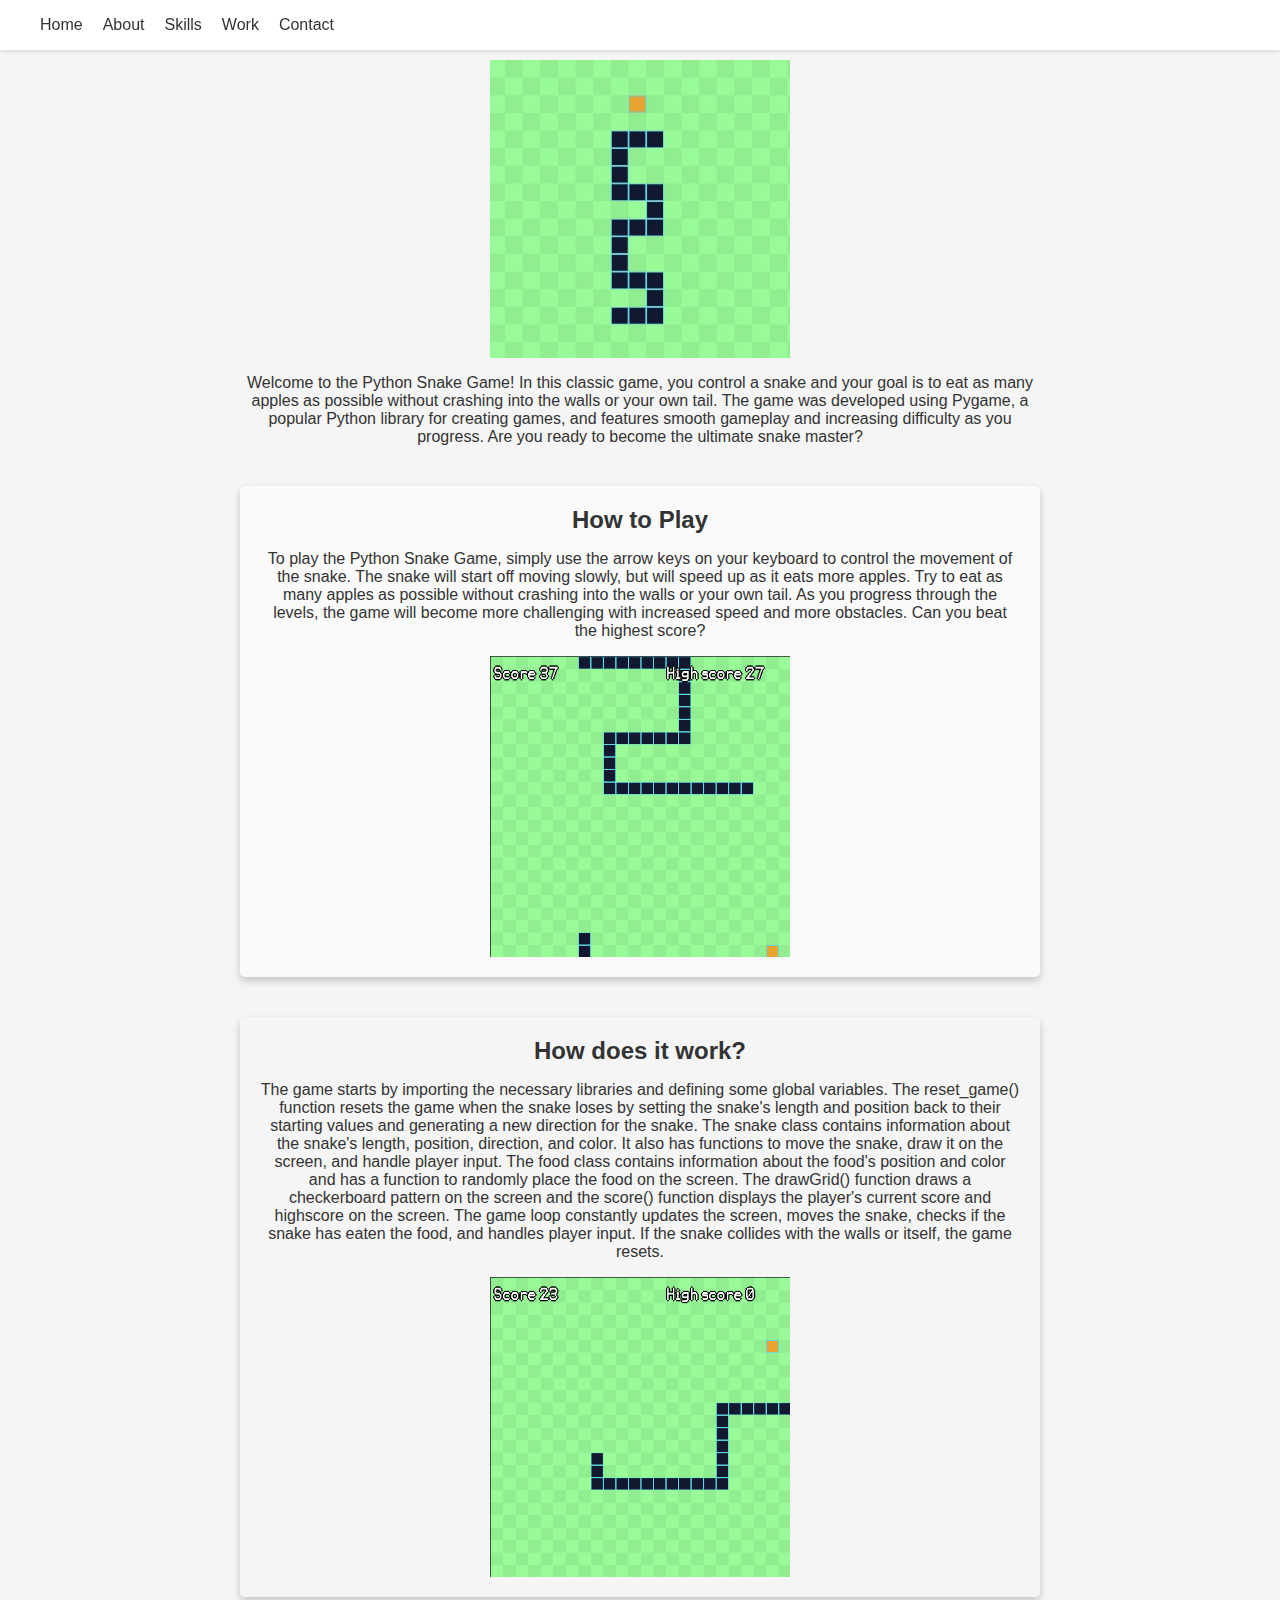
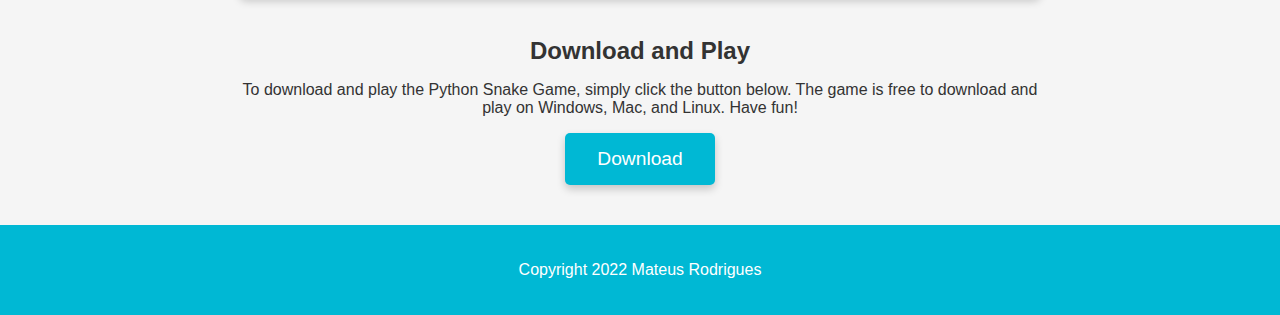
==== pysnake/pysnake.html @ a2c0e55d "Add files via upload" ====
<!DOCTYPE html>
<html>
<head>
  <title>Python Snake Game</title>
  <link rel="stylesheet" type="text/css" href="style.css">
</head>
<body>
  <header>
    <nav>
        <ul id="navbar">
          <li><a href="../index.html">Home</a></li>
          <li><a href="#about">About</a></li>
          <li><a href="#skills">Skills</a></li>
          <li><a href="#work">Work</a></li>
          <li><a href="#contact">Contact</a></li>
        </ul>
      </nav>
  </header>
  <main>
    <section>
      <img src="pysnake.jpeg" alt="Screenshot of the Python Snake Game" class="center">
      <p>Welcome to the Python Snake Game! In this classic game, you control a snake and your goal is to eat as many apples as possible without crashing into the walls or your own tail. The game was developed using Pygame, a popular Python library for creating games, and features smooth gameplay and increasing difficulty as you progress. Are you ready to become the ultimate snake master?</p>
    </section>
    <section id="howtoplay">
      <h2>How to Play</h2>
      <p>To play the Python Snake Game, simply use the arrow keys on your keyboard to control the movement of the snake. The snake will start off moving slowly, but will speed up as it eats more apples. Try to eat as many apples as possible without crashing into the walls or your own tail. As you progress through the levels, the game will become more challenging with increased speed and more obstacles. Can you beat the highest score?</p>
      <img src="screenshot1.png" alt="Screenshot of the Python Snake Game" class="center">
     </section>
    <section id="howorks">
      <h2>How does it work?</h2>
      <p>The game starts by importing the necessary libraries and defining some global variables. The reset_game() function resets the game when the snake loses by setting the snake's length and position back to their starting values and generating a new direction for the snake. The snake class contains information about the snake's length, position, direction, and color. It also has functions to move the snake, draw it on the screen, and handle player input. The food class contains information about the food's position and color and has a function to randomly place the food on the screen. The drawGrid() function draws a checkerboard pattern on the screen and the score() function displays the player's current score and highscore on the screen. The game loop constantly updates the screen, moves the snake, checks if the snake has eaten the food, and handles player input. If the snake collides with the walls or itself, the game resets.</p>
      <img src="screenshot2.png" alt="Screenshot of the Python Snake Game" class="center">  
    </section>
    <section id="download">
      <h2>Download and Play</h2>
      <p>To download and play the Python Snake Game, simply click the button below. The game is free to download and play on Windows, Mac, and Linux. Have fun!</p>
      <button class="download" onclick="window.location.href='https://github.com/Zambesu/Snake-in-Pygame'">Download</button>
    </section>
  </main>
  <footer>
    <p>Copyright 2022 Mateus Rodrigues</p>
  </footer>
  <script src="script.js"></script>
</body>
</html>
---- pysnake/style.css ----
body {
    font-family: Arial, sans-serif;
    color: #333333;
    background-color: #f5f5f5;
    margin: 0;
    padding: 0;
    text-align: center;
  }
  
  header {
    display: flex;
    justify-content: space-between;
    align-items: center;
    background-color: #fff;
    box-shadow: 0 2px 4px rgba(0, 0, 0, 0.1);
    position: fixed;
    top: 0;
    left: 0;
    right: 0;
    z-index: 1;
    padding: 0px;
  }
  
  main {
    max-width: 800px;
    margin: 0 auto;
    padding: 20px;
  }
  
  section {
    margin: 20px 0;
    margin-top: 5%;
  }
  
  section img.center {
    display: block;
    margin: 0 auto;
    max-width: 300px;
  }
  
  #howtoplay {
    background-color: #fafafa;
    padding: 20px;
    border-radius: 5px;
    box-shadow: 0 4px 8px 0 rgba(0, 0, 0, 0.2);
  }
  
  #howtoplay h2 {
    margin: 0;
    font-size: 1.5em;
    text-align: center;
  }
  
  #howorks {
    background-color: #f5f5f5;
    padding: 20px;
    border-radius: 5px;
    box-shadow: 0 4px 8px 0 rgba(0, 0, 0, 0.2);
  }
  
  #howorks h2 {
    margin: 0;
    font-size: 1.5em;
    text-align: center;
  }
  
  #download {
    text-align: center;
  }
  
  #download h2 {
    margin: 0;
    font-size: 1.5em;
  }
  
  button.download {
    background-color: #00b8d4;
    border: none;
    color: white;
    padding: 15px 32px;
    text-align: center;
    text-decoration: none;
    display: inline-block;
    font-size: 1.2em;
    border-radius: 5px;
    box-shadow: 0 4px 8px 0 rgba(0, 0, 0, 0.2);
    transition: all 0.3s ease-in-out;
  }
  
  button.download:hover {
    background-color: #00a0c6;
    cursor: pointer;
  }
  
  footer {
    background-color: #00b8d4;
    color: white;
    padding: 20px;
    text-align: center;
  }
  
  @media screen and (max-width: 600px) {
    main {
      padding: 10px;
    }
    section {
      margin: 10px 0;
    }
    #download button.download {
      font-size: 1em;
      padding: 10px 20px;
    }
  }
  
  @keyframes pulse {
    from {
      transform: scale(1);
    }
    to {
      transform: scale(1.1);
    }
  }
  
  button.download:hover {
    transform: scale(1.1);
    transition: transform 0.2s ease-in-out;
  }

  nav ul {
    display: flex;
    list-style: none;
  }
  
  nav li {
    margin-right: 20px;
  }
  
  nav a {
    color: #333;
    text-decoration: none;
    font-size: 16px;
    transition: color 0.2s;
  }
  
  nav a:hover {
    color: #00b8d4;
  }

  header.scrolled {
    transform: translateY(-100%);
    transition: transform 0.3s;
  }
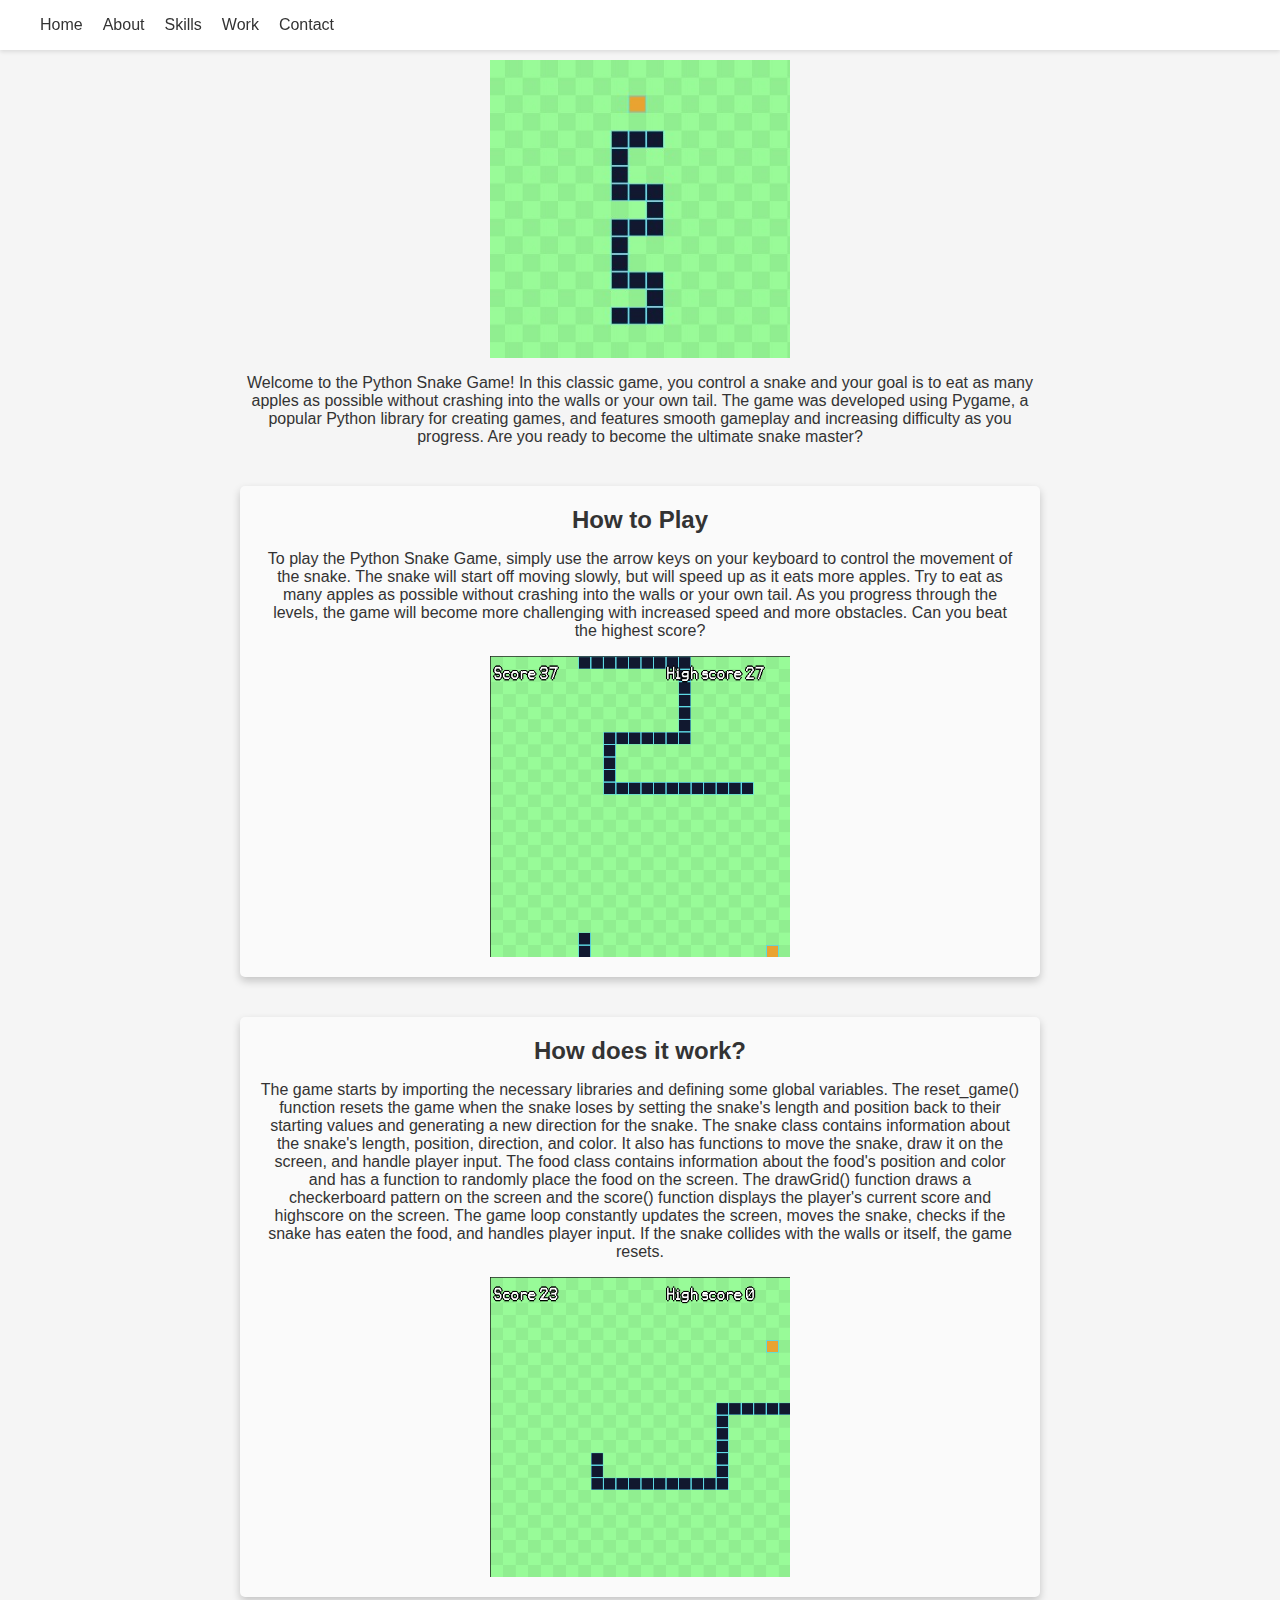
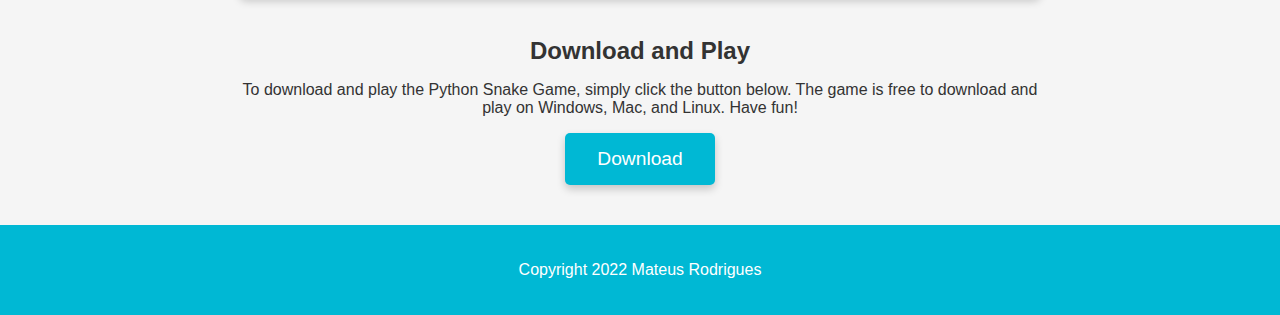
==== commit 13e1b2cd: "Update pysnake.html" ====
--- a/pysnake/pysnake.html
+++ b/pysnake/pysnake.html
@@ -3,6 +3,7 @@
 <head>
   <title>Python Snake Game</title>
   <link rel="stylesheet" type="text/css" href="style.css">
+  <meta name="viewport" content="width=device-width, initial-scale=1.0">
 </head>
 <body>
   <header>
--- a/pysnake/style.css
+++ b/pysnake/style.css
@@ -52,7 +52,7 @@
   }
   
   #howorks {
-    background-color: #f5f5f5;
+    background-color: #fafafa;
     padding: 20px;
     border-radius: 5px;
     box-shadow: 0 4px 8px 0 rgba(0, 0, 0, 0.2);
@@ -150,4 +150,34 @@
     transform: translateY(-100%);
     transition: transform 0.3s;
   }
-  +  
+  @media only screen and (max-width: 767px) {
+    body {
+    font-size: 16px;
+    }
+    
+    #navbar-mobile li {
+    display: inline-block;
+    margin: 0 20px;
+    }
+    
+    main {
+    width: 90%;
+    margin: 0 auto;
+    }
+    
+    img.center {
+    width: 80%;
+    }
+    
+    section {
+    margin: 40px 0;
+    }
+    
+    button.download {
+    width: 100%;
+    margin: 20px 0;
+    font-size: 18px;
+    padding: 15px;
+    }
+    }
